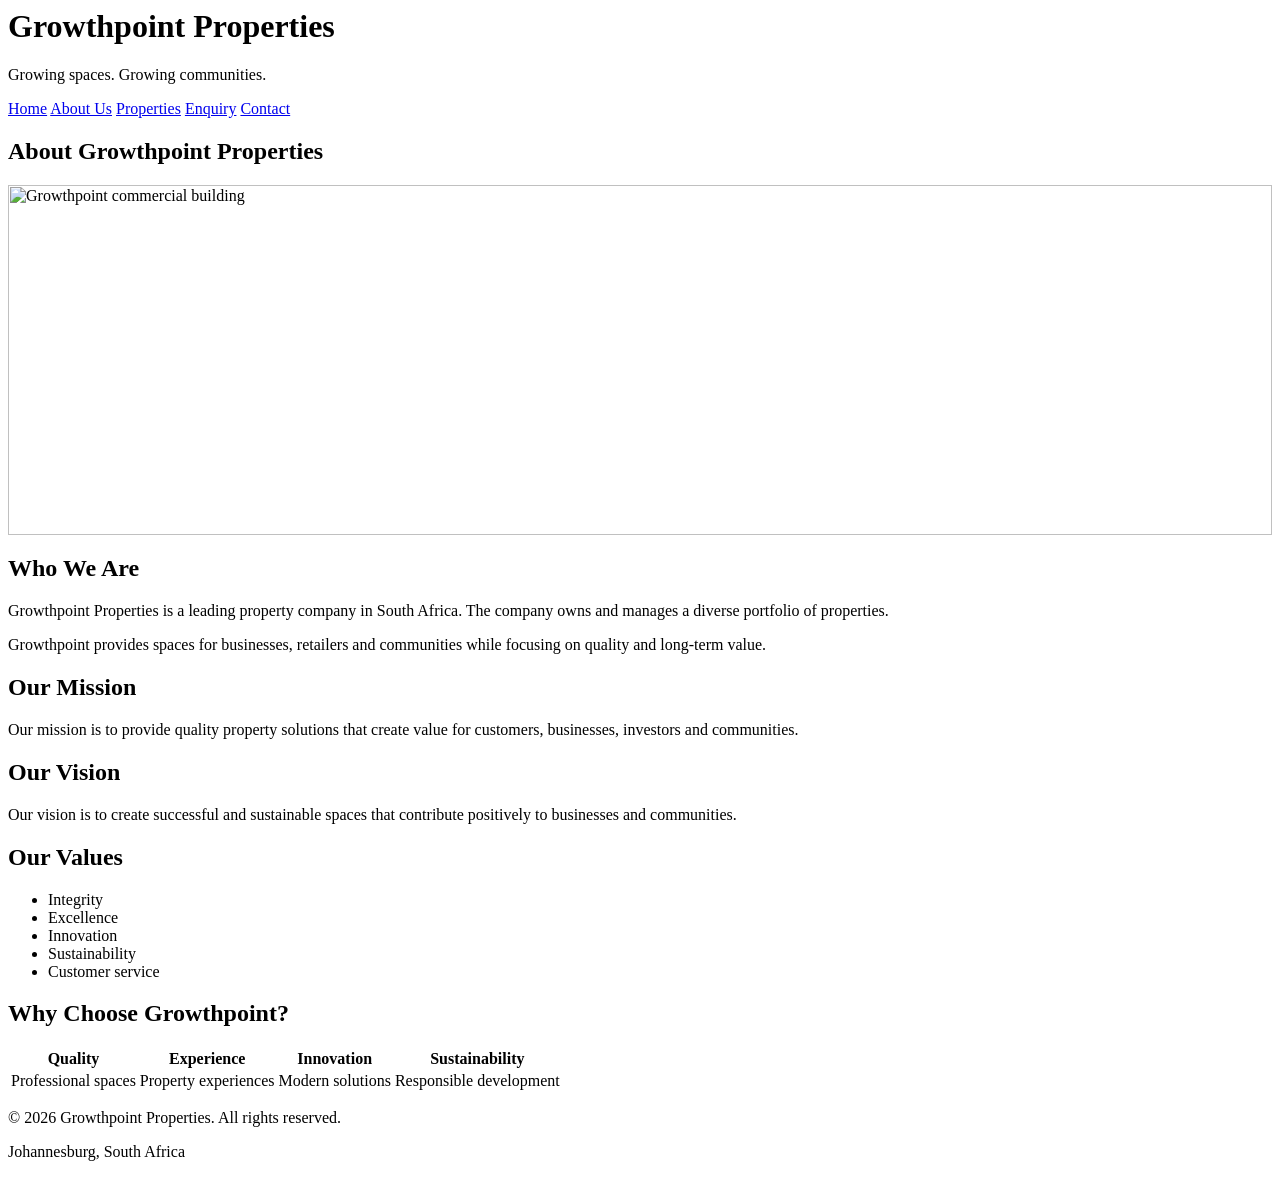
==== about.html @ 0c936245 "Add Growthpoint website HTML pages" ====
<html>
    <head>
        <title>Growthpoint Properties - About Us</title>
        <link rel="stylesheet" href="css/style.css">
    </head>

    <body>
        <header>
            <h1>Growthpoint Properties</h1>
            <p>Growing spaces. Growing communities.</p>

            <nav>
                <a href="index.html">Home</a>
                <a href="about.html">About Us</a>
                <a href="services.html">Properties</a>
                <a href="enquiry.html">Enquiry</a>
                <a href="contact.html">Contact</a>
            </nav>
        </header>

        <main>
            <h2>About Growthpoint Properties</h2>
            <img src="images/gptbuilding.jpg" alt="Growthpoint commercial building" width="100%" height="350">

            <h2>Who We Are</h2>
            <p>Growthpoint Properties is a leading property company in South Africa. The company owns and manages a diverse portfolio of properties.</p>
            <p>Growthpoint provides spaces for businesses, retailers and communities while focusing on quality and long-term value.</p>

            <h2>Our Mission</h2>
            <p>Our mission is to provide quality property solutions that create value for customers, businesses, investors and communities.</p>

            <h2>Our Vision</h2>
            <p>Our vision is to create successful and sustainable spaces that contribute positively to businesses and communities.</p>

            <h2>Our Values</h2>
            <ul>
                <li>Integrity</li>
                <li>Excellence</li>
                <li>Innovation</li>
                <li>Sustainability</li>
                <li>Customer service</li>
            </ul>

            <h2>Why Choose Growthpoint?</h2>
            <table>
                <tr>
                    <th>Quality</th>
                    <th>Experience</th>
                    <th>Innovation</th>
                    <th>Sustainability</th>
                </tr>
                <tr>
                    <td>Professional spaces</td>
                    <td>Property experiences</td>
                    <td>Modern solutions</td>
                    <td>Responsible development</td>
                </tr>
            </table>
        </main>
        
        <footer>
            <p>&copy; 2026 Growthpoint Properties. All rights reserved.</p>
            <p>Johannesburg, South Africa</p>
        </footer>
    </body>
</html>
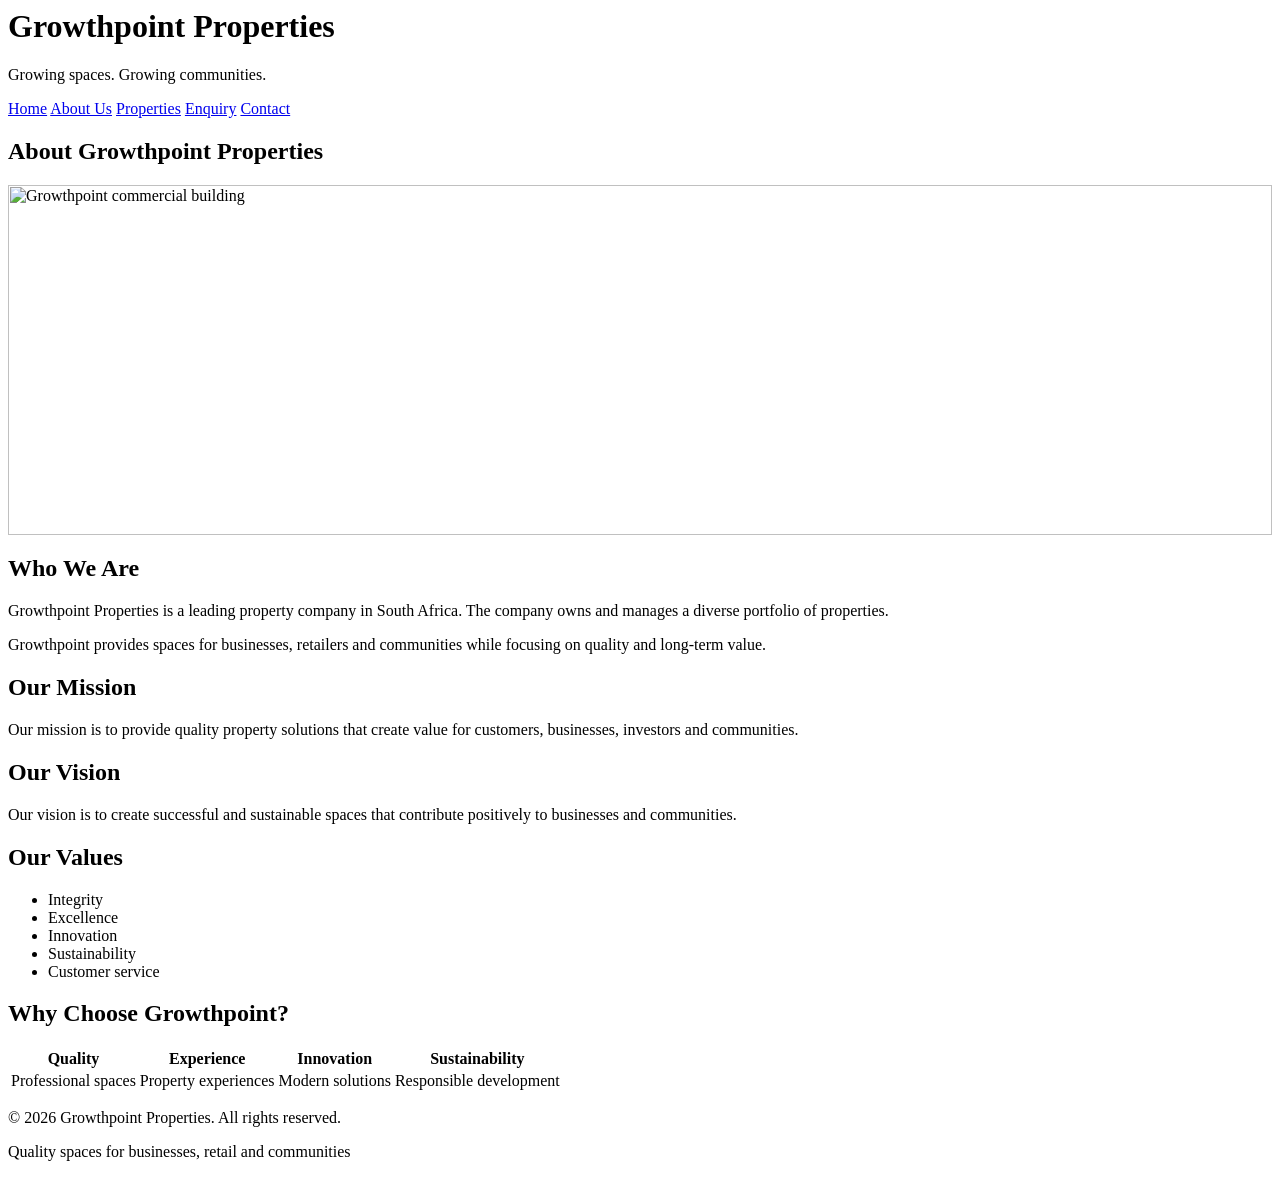
==== commit 22b52c13: "Improve website navigation and page content" ====
--- a/about.html
+++ b/about.html
@@ -60,7 +60,7 @@
         
         <footer>
             <p>&copy; 2026 Growthpoint Properties. All rights reserved.</p>
-            <p>Johannesburg, South Africa</p>
+            <p>Quality spaces for businesses, retail and communities</p>
         </footer>
     </body>
 </html>
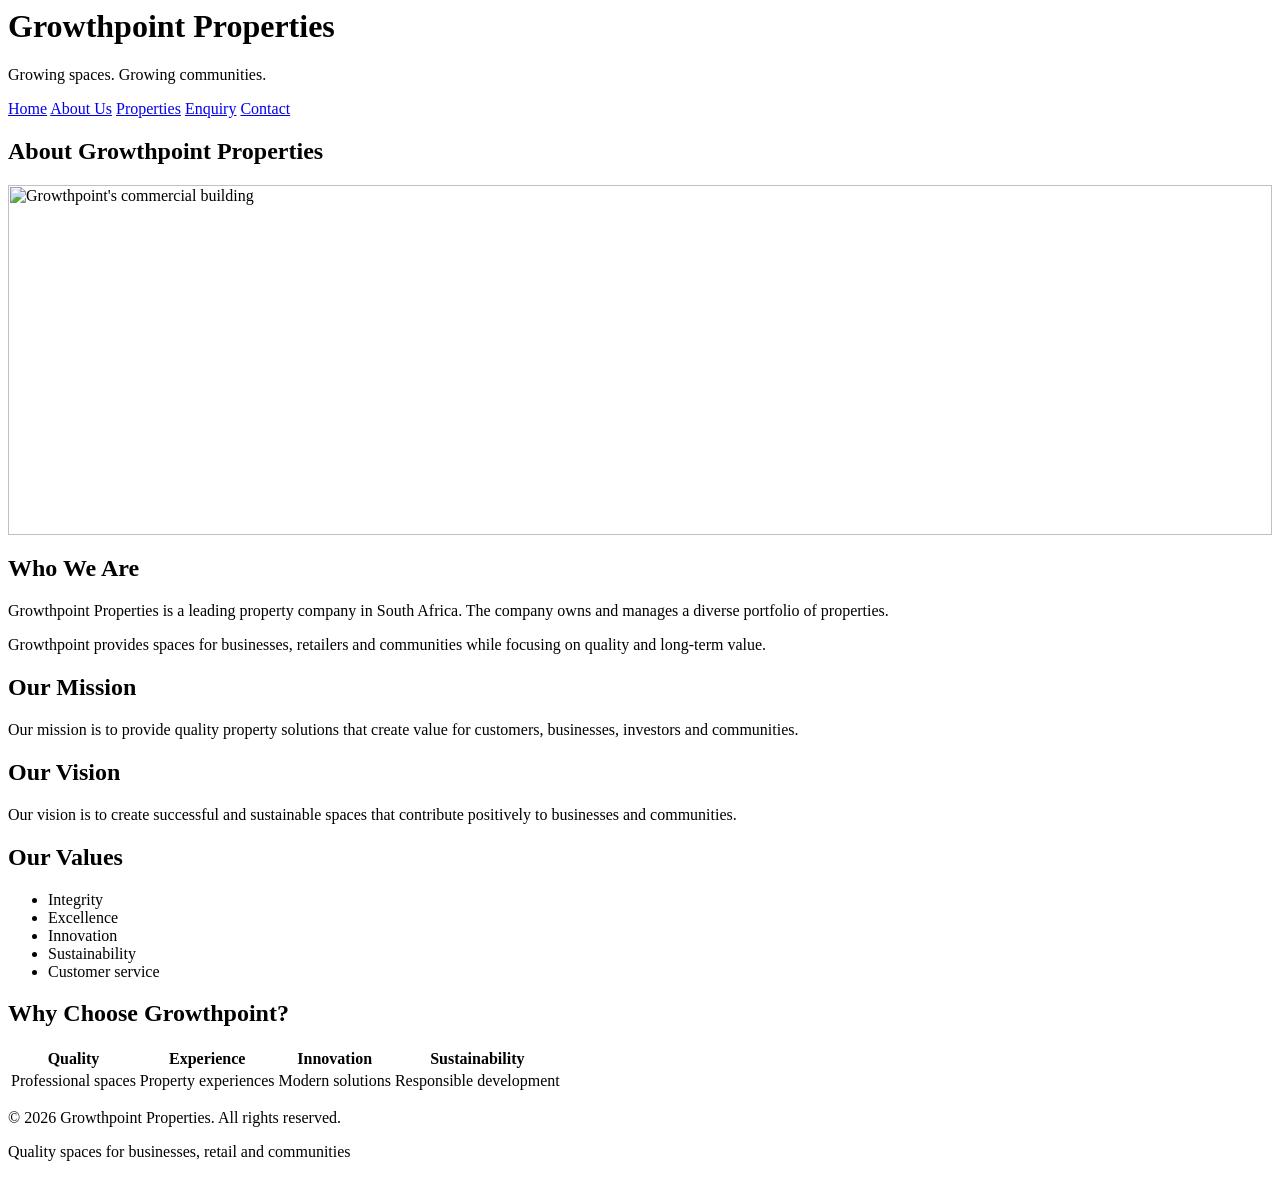
==== commit b7965449: "Improve property images and accessibility" ====
--- a/about.html
+++ b/about.html
@@ -20,7 +20,7 @@
 
         <main>
             <h2>About Growthpoint Properties</h2>
-            <img src="images/gptbuilding.jpg" alt="Growthpoint commercial building" width="100%" height="350">
+            <img src="images/gptbuilding.jpg" alt="Growthpoint's commercial building" width="100%" height="350">
 
             <h2>Who We Are</h2>
             <p>Growthpoint Properties is a leading property company in South Africa. The company owns and manages a diverse portfolio of properties.</p>
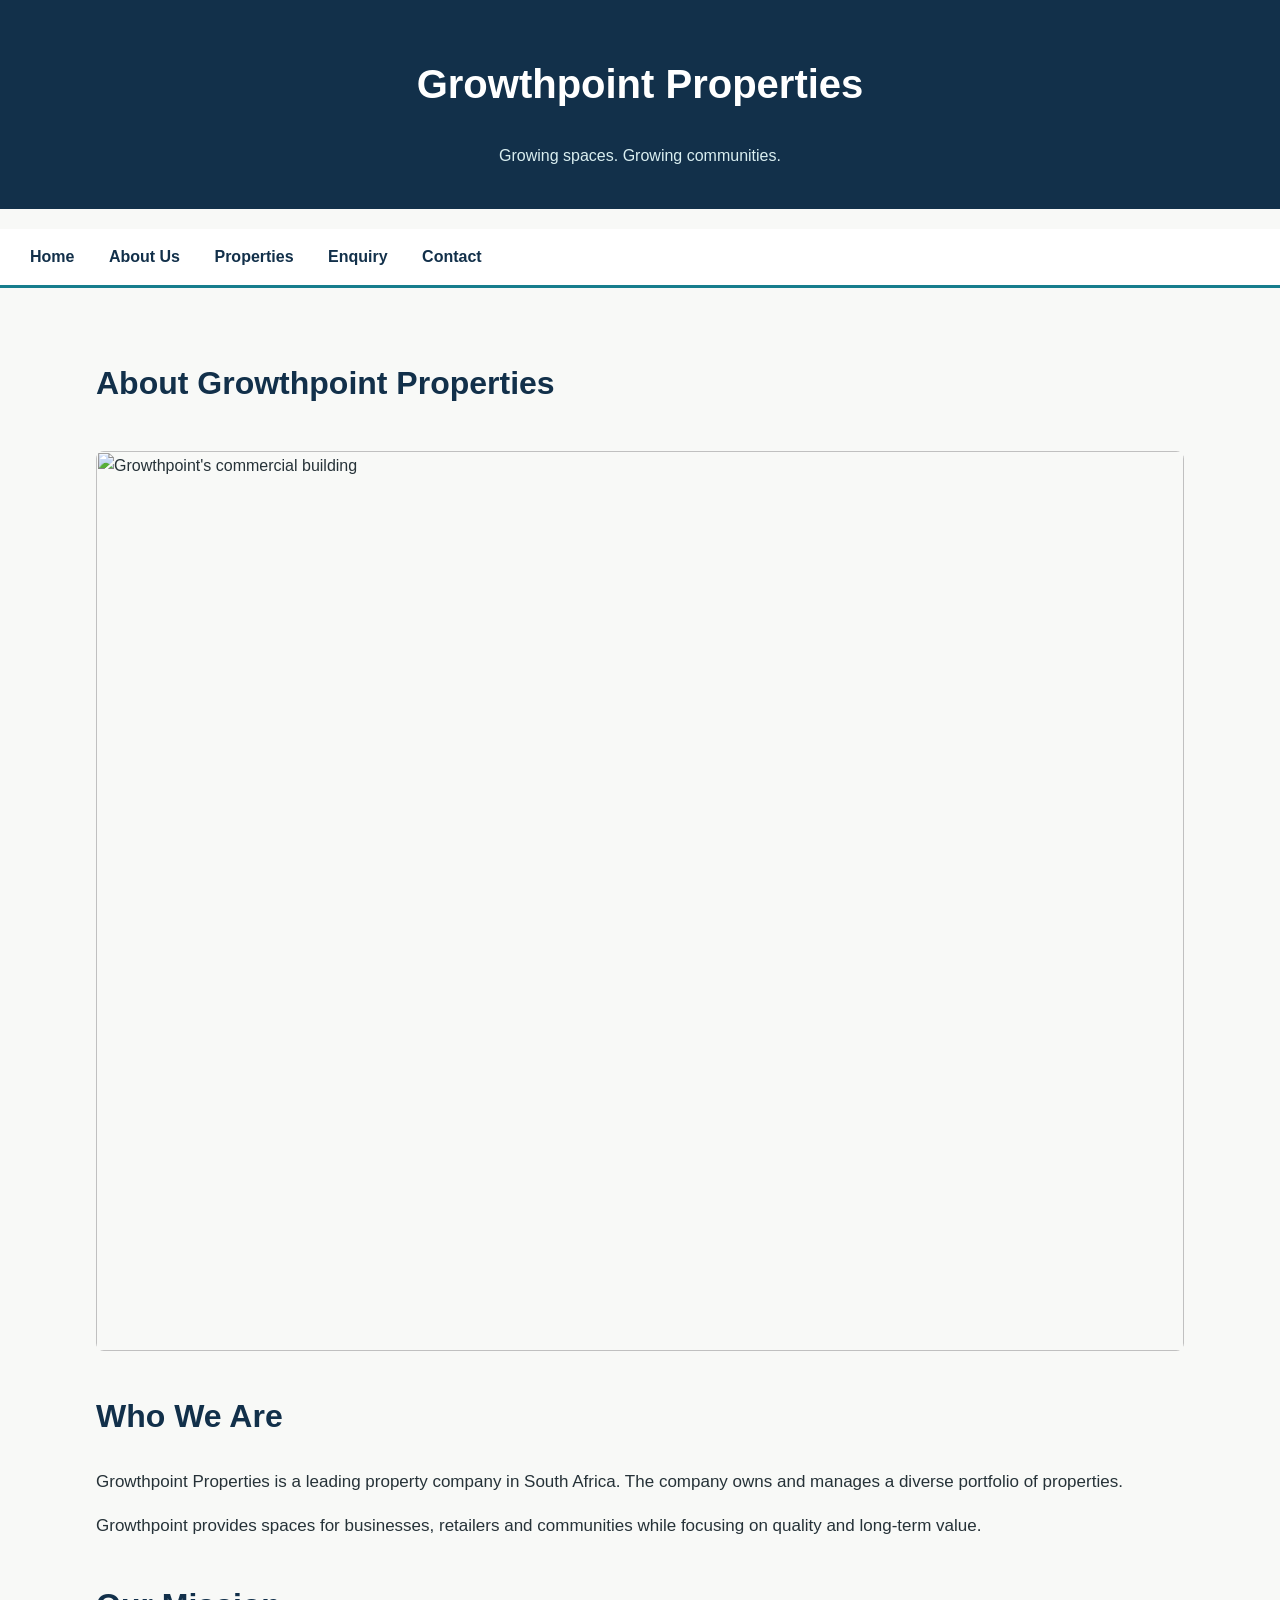
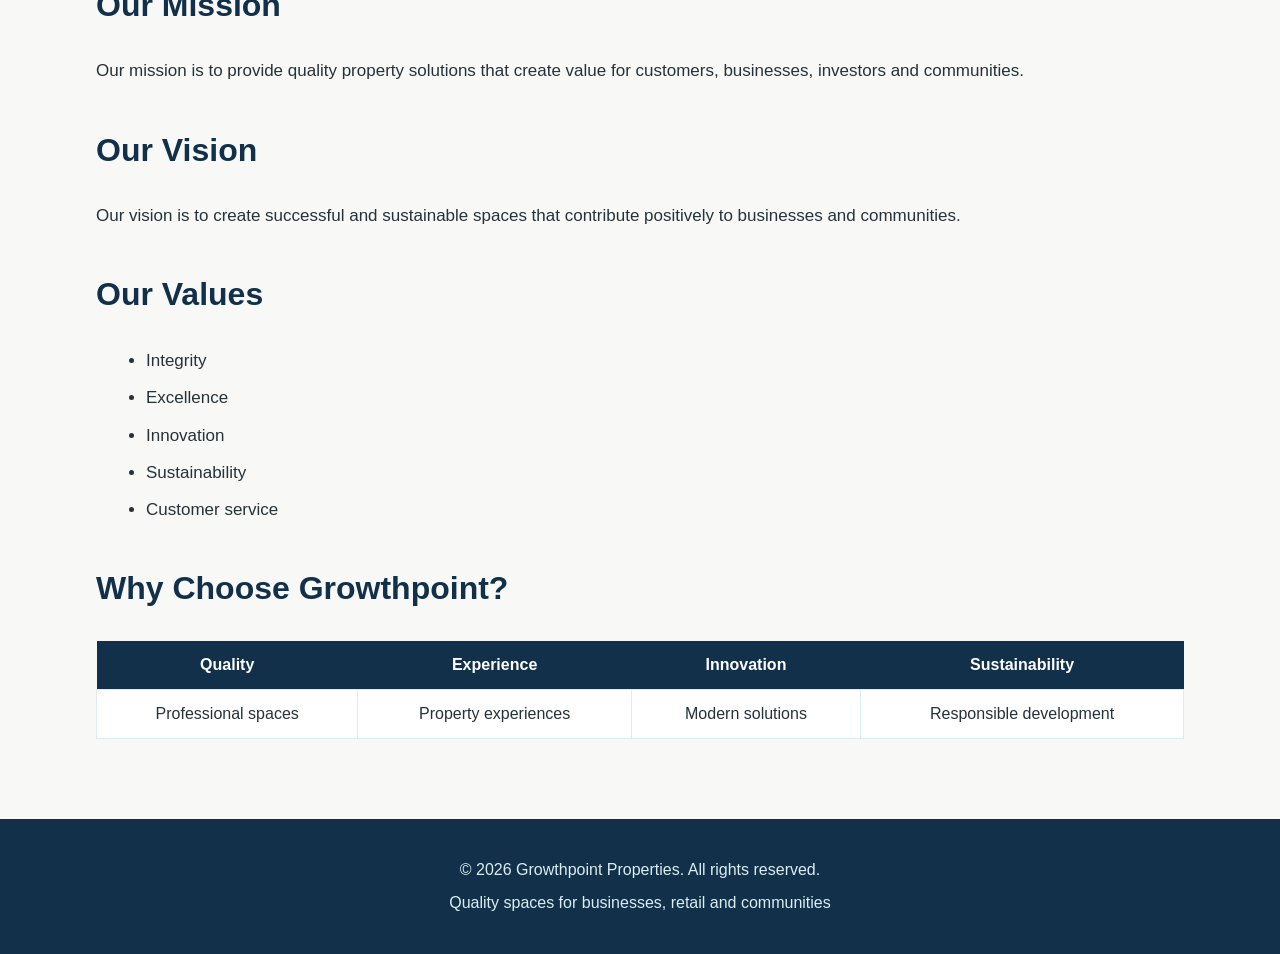
==== commit 2c935aed: "Fixed homepage stylesheet connection" ====
--- a/about.html
+++ b/about.html
@@ -1,14 +1,21 @@
 <html>
     <head>
-        <title>Growthpoint Properties - About Us</title>
-        <link rel="stylesheet" href="css/style.css">
+        <title>About Us | Growthpoint Properties</title>
+        <meta charset="UTF-8">
+        <meta name="viewport" content=""width=device-width, initial-scale="1.0">
+        <meta name="description" content="Learn about Growthpoint Properties, our vision, mission and commitment to qualify property solutions in South Africa.">
+        <link rel="stylesheet" href="CSS/style.css">
     </head>
 
     <body>
+
+        <!--Website header-->
         <header>
             <h1>Growthpoint Properties</h1>
             <p>Growing spaces. Growing communities.</p>
+        </header>
 
+            <!--Navigation menu-->
             <nav>
                 <a href="index.html">Home</a>
                 <a href="about.html">About Us</a>
@@ -16,9 +23,10 @@
                 <a href="enquiry.html">Enquiry</a>
                 <a href="contact.html">Contact</a>
             </nav>
-        </header>
+        
 
         <main>
+            <!--About Growthpoint-->
             <h2>About Growthpoint Properties</h2>
             <img src="images/gptbuilding.jpg" alt="Growthpoint's commercial building" width="100%" height="350">
 
@@ -26,12 +34,14 @@
             <p>Growthpoint Properties is a leading property company in South Africa. The company owns and manages a diverse portfolio of properties.</p>
             <p>Growthpoint provides spaces for businesses, retailers and communities while focusing on quality and long-term value.</p>
 
+            <!--Mission and Vision-->
             <h2>Our Mission</h2>
             <p>Our mission is to provide quality property solutions that create value for customers, businesses, investors and communities.</p>
 
             <h2>Our Vision</h2>
             <p>Our vision is to create successful and sustainable spaces that contribute positively to businesses and communities.</p>
 
+            <!--Company values-->
             <h2>Our Values</h2>
             <ul>
                 <li>Integrity</li>
@@ -58,9 +68,11 @@
             </table>
         </main>
         
+        <!--Website footer-->
         <footer>
             <p>&copy; 2026 Growthpoint Properties. All rights reserved.</p>
             <p>Quality spaces for businesses, retail and communities</p>
         </footer>
+        <script src = "Java/script.js"></script>
     </body>
 </html>
--- a/CSS/style.css
+++ b/CSS/style.css
@@ -0,0 +1,223 @@
+/*General Website*/
+body{
+    background-color: #F8F9F7;
+    color: #263238;
+    font-family: Verdana, sans-serif;
+    margin: 0;
+    line-height: 1.6;
+}
+
+/*Headings*/
+h1{
+    color: #FFFFFF;
+    font-family: "Trebuchet MS", sans-serif;
+    font-size: 40px;
+}
+
+h2{
+    color: #12304A;
+    font-family: "Trebuchet MS", sans-serif;
+    font-size: 32px;
+    margin-top: 40px;
+}
+
+h3 {
+    color: #167D8D;
+    font-family: "Trebuchet MS", sans-serif;
+    font-size: 24px;
+}
+
+/*Header*/
+header {
+    background-color: #12304A;
+    text-align: center;
+    padding: 25px;
+}
+
+header p {
+    color: #D9EEF0;
+    font-family: Verdana, sans-serif;
+}
+
+/*Navigation*/
+nav {
+    background-color: #FFFFFF;
+    padding: 15px;
+    margin-top: 20px;
+    border-bottom: 3px solid #167D8D;
+}
+
+nav a {
+    color: #12304A;
+    text-decoration: none;
+    font-family: Arial, sans-serif;
+    font-weight: bold;
+    margin: 10px 15px;
+}
+
+nav a:hover {
+    color: #167D8D;
+}
+
+/*Main Content*/
+main {
+    width: 85%;
+    margin: auto;
+    padding: 30px;
+}
+
+main p {
+    font-size: 17px;
+}
+
+/*Images*/
+main img {
+    max-width: 100%;
+     height: auto;
+    border-radius: 8px;
+    margin-top: 15px;
+    margin-bottom: 20ps;
+}
+
+main img:hover {
+    transform: scale(1.02);
+}
+
+/*Links / Buttons*/
+main a {
+    background-color: #167D8D;
+    color: #FFFFFF;
+    padding: 12px 20px;
+    text-decoration: none;
+    display: inline-block;
+    font-family: Arial, sans-serif;
+    font-weight: bold;
+    border-radius: 5px;
+}
+
+main a:hover {
+    background-color: #12304A;
+}
+
+/*Lists*/
+li {
+    margin: 10px;
+    font-size: 17px;
+}
+
+/*Tables*/
+table {
+    width: 100%;
+    border-collapse: collapse;
+    margin-top: 25px;
+}
+
+th {
+    background-color: #12304A;
+    color: #FFFFFF;
+    padding: 15px;
+    font-family: "Trebuchet MS", sans-serif;
+}
+
+td {
+    background-color: #FFFFFF;
+    padding: 15px;
+    text-align: center;
+    border: 1px solid #D9EEF0;
+}
+
+/*Forms*/
+form {
+    background-color: #D9EEF0;
+    padding: 30px;
+    border-radius: 8px;
+    max-width: 700px;
+}
+
+label {
+    color: #12304A;
+    font-weight: bold;
+    font-family: Arial, sans-serif;
+}
+
+input, select, textarea {
+    width: 90%;
+    padding: 12px;
+    border: 1px solid #167D8D;
+    border-radius: 5px;
+    font-family: Verdana, sans-serif;
+    font-size: 15px;
+}
+
+input:focus, select:focus, textarea:focus {
+    border: 2px solid #12304A;
+    outline: none;
+}
+
+/*Form Buttons*/
+button {
+    background-color: #12304A;
+    color: #FFFFFF;
+    border: none;
+    padding: 12px 25px;
+    margin-right: 10px;
+    border-radius: 5px;
+    font-family: Arial, sans-serif;
+    font-weight: bold;
+}
+
+button:hover {
+    background-color: #167D8D;
+}
+
+/*Footer*/
+footer {
+    background-color: #12304A;
+    color: #FFFFFF;
+    text-align: center;
+    padding: 30px;
+    margin-top: 50px;
+}
+
+footer p {
+    margin: 8px;
+    color: #D9EEF0
+}
+
+/*Mobile Screen*/
+@media screen and (max-width: 600px) {
+    h1 {
+        font-size: 30px;
+    }
+
+    h2 {
+        font-size: 26px;
+    }
+
+    nav {
+        display: flex !important;
+        flex-direction: column !important;
+        align-items: stretch !important;
+    }
+
+    nav a {
+        display: block !important;
+        width: 100% !important;
+        margin: 5px 0 !important;
+        padding: 12px !important;
+        text-align: center !important;
+    }
+
+    main {
+        width: 90%;
+        padding: 15px;
+    }
+
+    main img {
+        height: auto;
+    }
+
+    table {
+        font-size: 12px;
+    }
+}
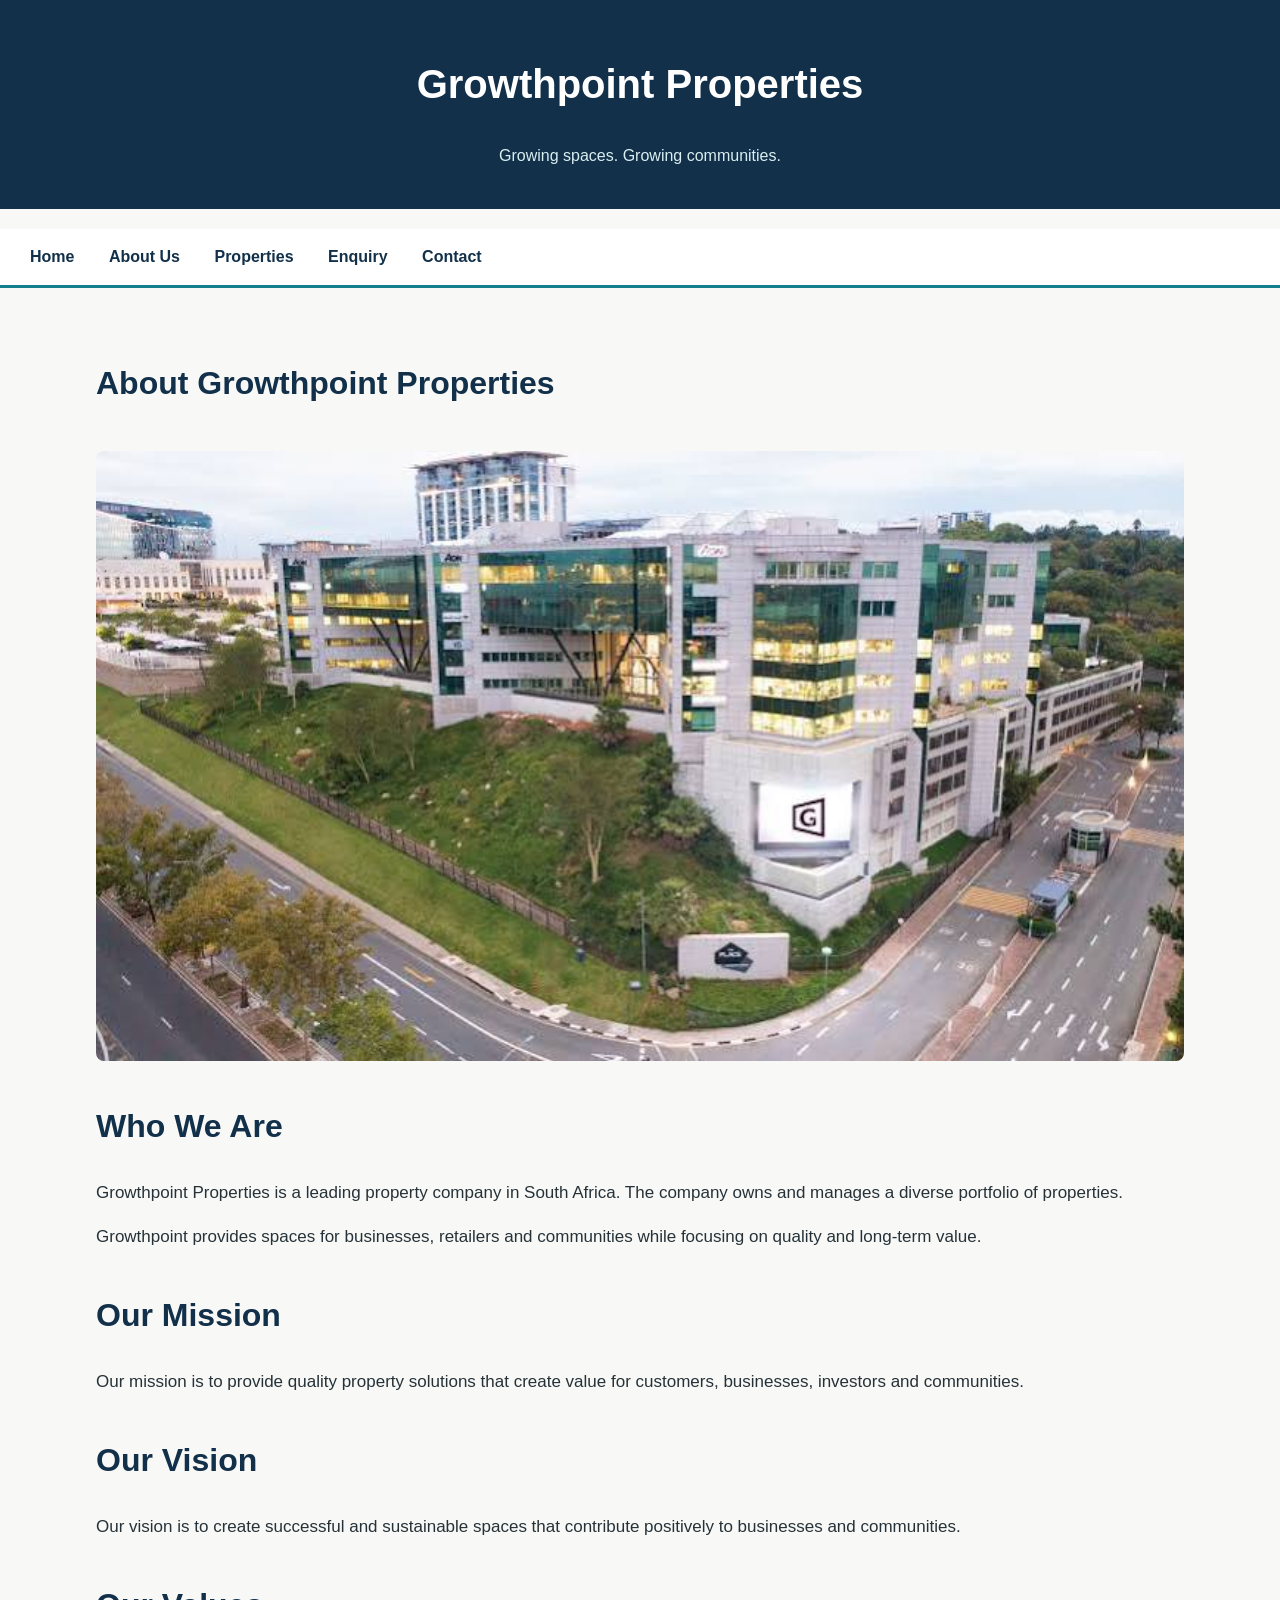
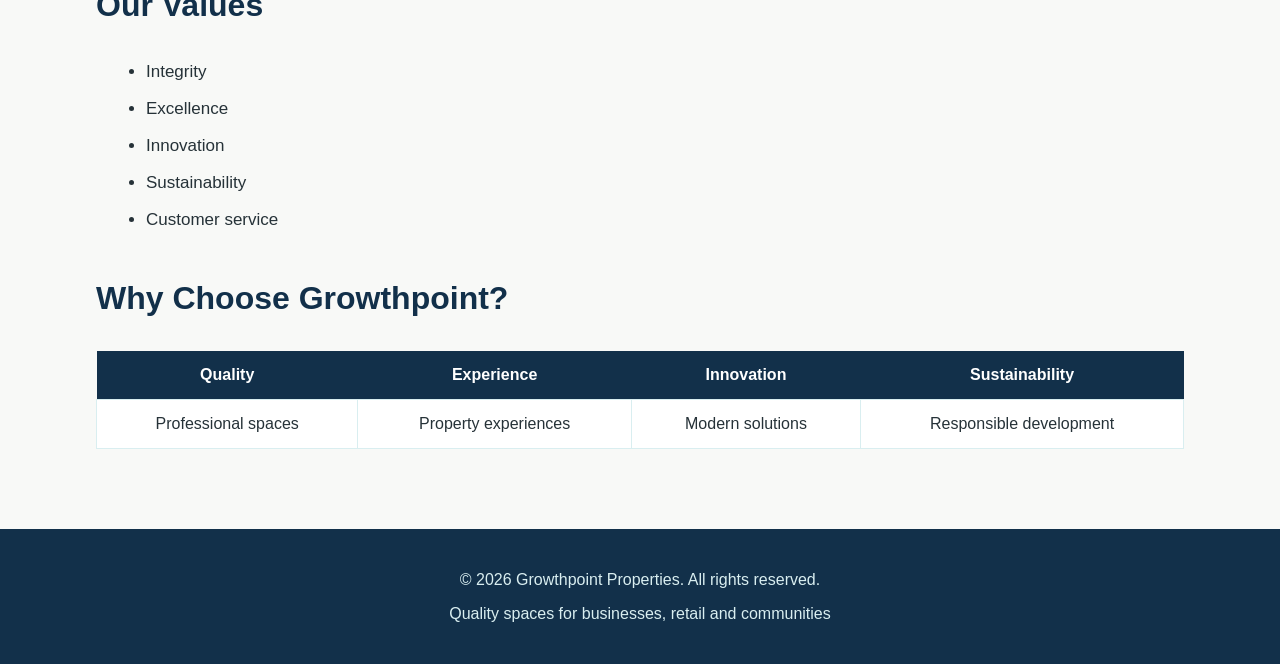
==== commit 36dcb523: "Fix incorrect image filename and restore website styling" ====
--- a/about.html
+++ b/about.html
@@ -28,7 +28,7 @@
         <main>
             <!--About Growthpoint-->
             <h2>About Growthpoint Properties</h2>
-            <img src="images/gptbuilding.jpg" alt="Growthpoint's commercial building" width="100%" height="350">
+            <img src="Images/gptbuilding.jpg" alt="Growthpoint's commercial building" width="100%" height="350">
 
             <h2>Who We Are</h2>
             <p>Growthpoint Properties is a leading property company in South Africa. The company owns and manages a diverse portfolio of properties.</p>
